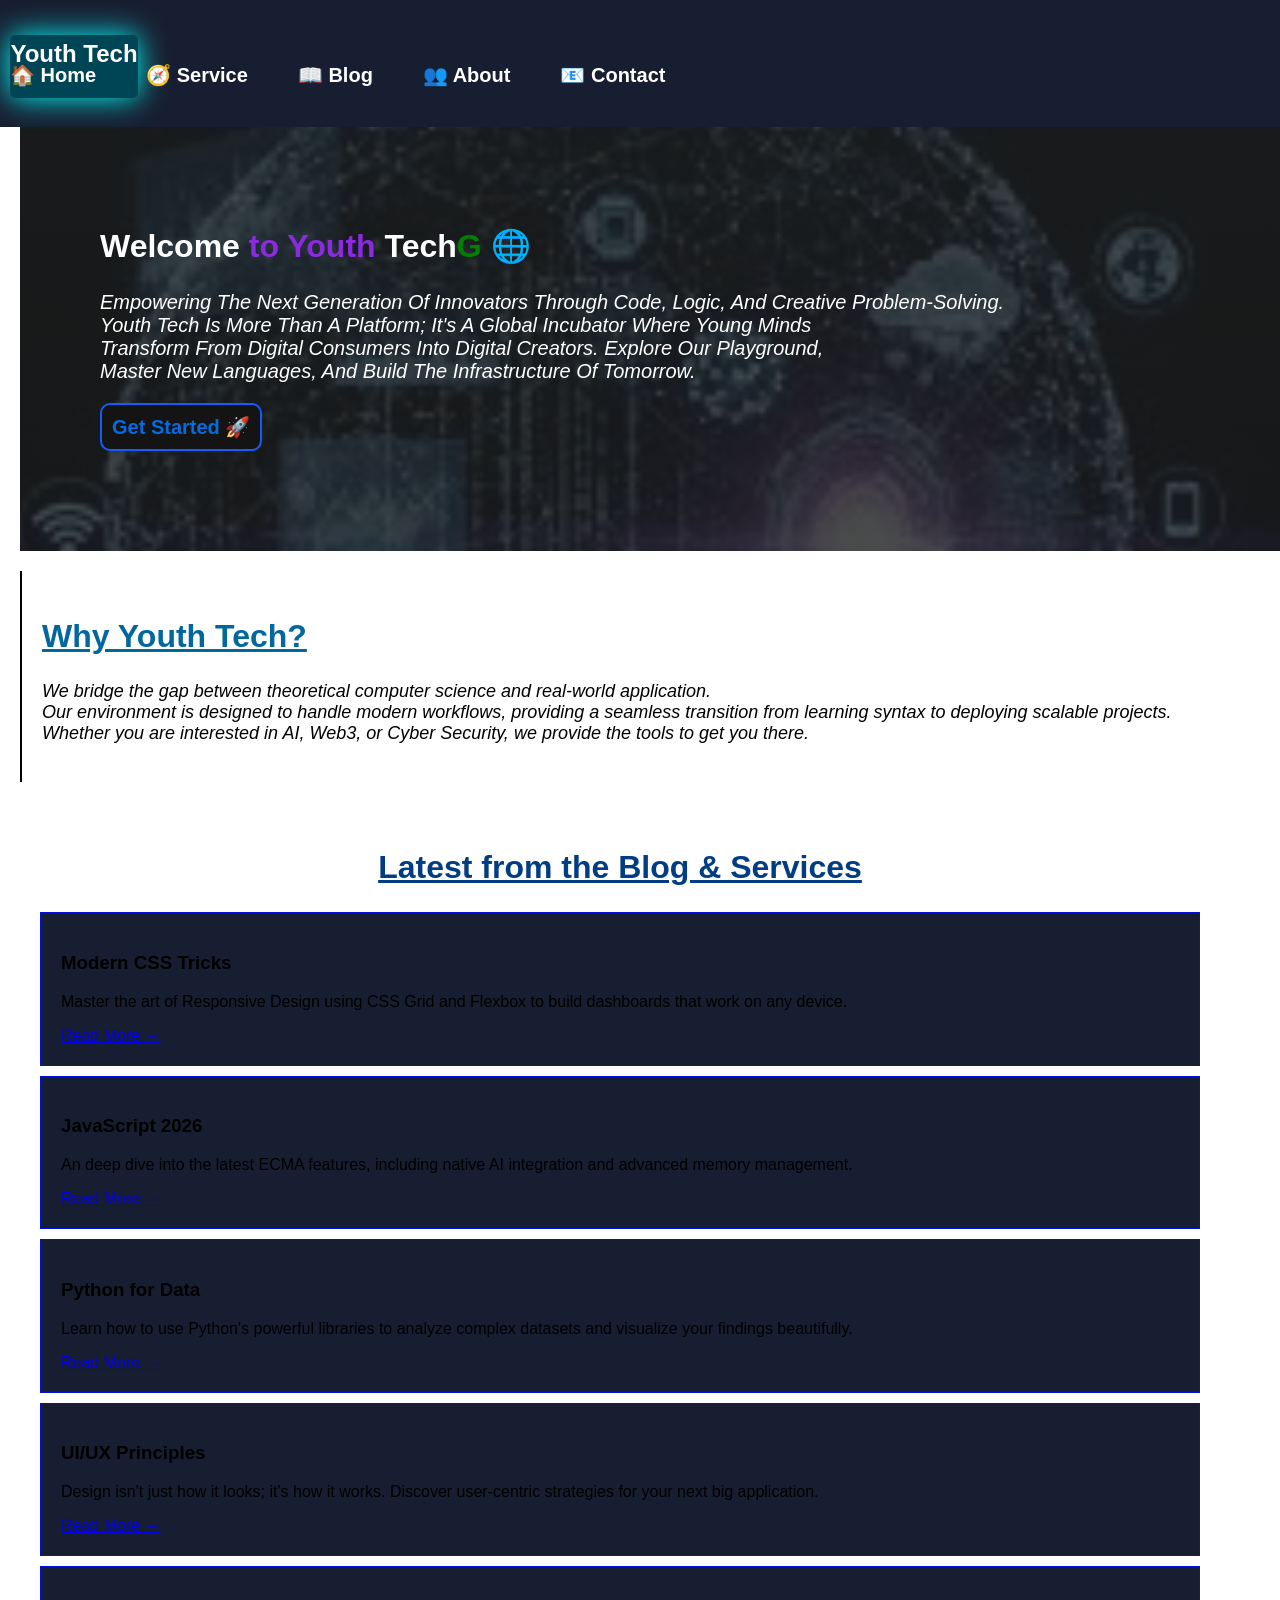
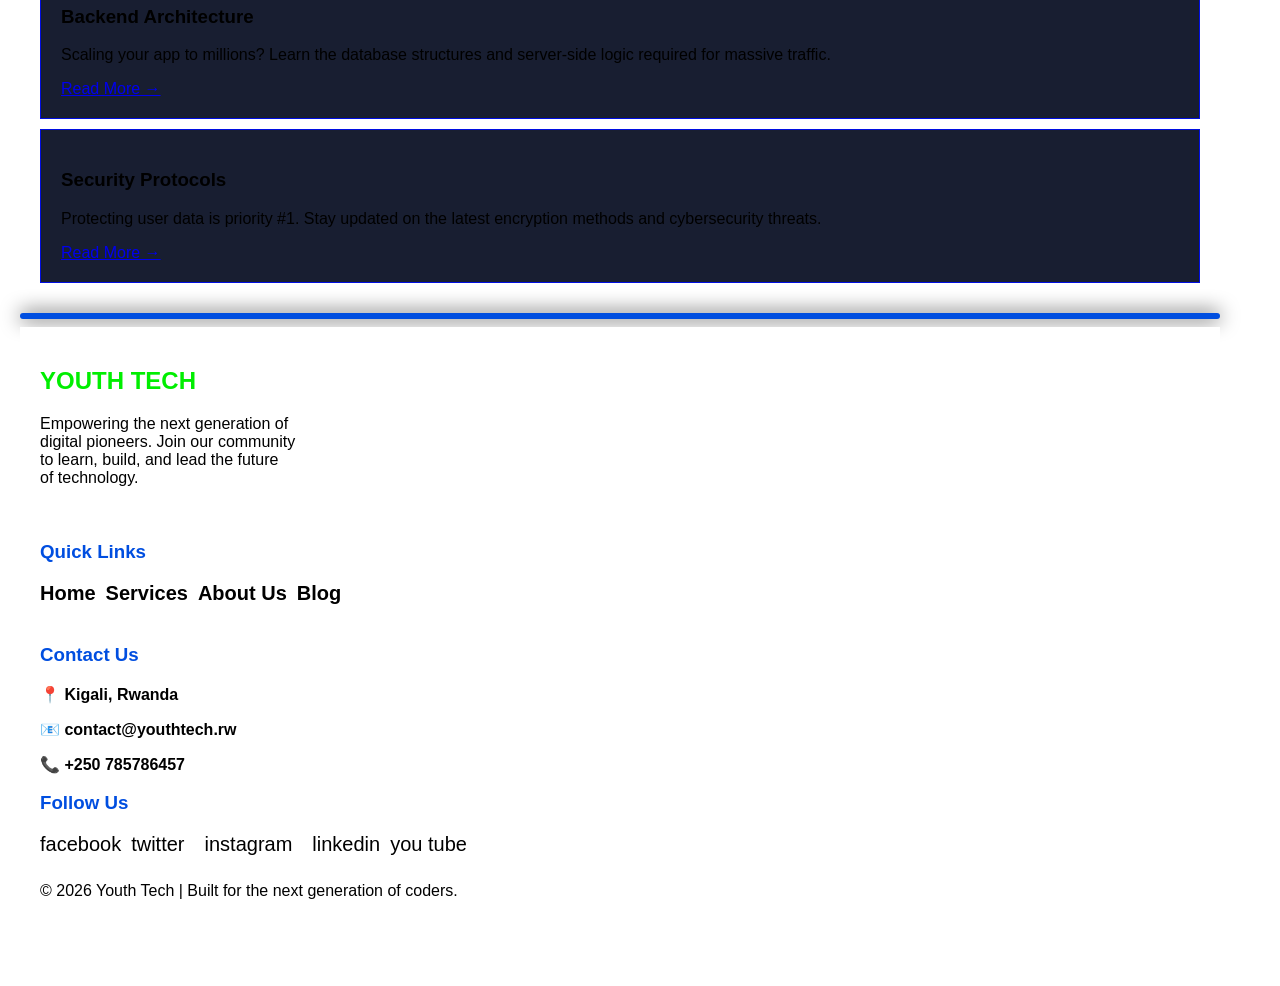
==== index.html @ 039022e4 "youth tech G" ====
<!DOCTYPE html>
<html lang="en">
<head>
    <meta charset="UTF-8">
    <meta name="viewport" content="width=device-width, initial-scale=1.0">
    <title>youthtechG</title>
    <link rel="stylesheet" href="./index.css">
</head>
<body>
    <nav class="navbar">
        <div class="logo"><h2>Youth Tech</h2></div>
        <div class="link">
        <a href="#home">🏠 Home</a>
        <a href="#service">🧭 Service</a>
        <a href="#blog">📖 Blog</a>
        <a href="#about">👥 About</a>
        <a href="#contact">📧 Contact</a>
        </div>
    <div class="hidden" id="button">☰</div>
    </nav>
    <main class="main">
    <!-- 1. Hero Section -->
    <section class="hero" id="home">
        <h1>Welcome <span style="color: blueviolet;">to Youth</span> Tech<span style="color: green;">G 🌐</span></h1>
        <p>Empowering the next generation of innovators through code, logic, and creative problem-solving. <br> Youth Tech is more than a platform; it's a global incubator where young minds <br> transform from digital consumers into digital creators. Explore our playground, <br> master new languages, and build the infrastructure of tomorrow.</p>
        <button class="btn"><a href="">Get Started 🚀</a></button>
    </section>

    <!-- 2. Detailed Mission/Description -->
    <section class="content">
        <h2>Why Youth Tech?</h2>
        <p>We bridge the gap between theoretical computer science and real-world application. <br> Our environment is designed to handle modern workflows, providing a seamless transition from learning syntax to deploying scalable projects. <br> Whether you are interested in AI, Web3, or Cyber Security, we provide the tools to get you there.</p>
    </section>

    <!-- 3. Expanded Blog/Service Cards -->
    <section class="item" id="service">
        <h2>Latest from the Blog & Services</h2>
        <div>
            
            <!-- Card 1 -->
            <div class="item1">
                <h3>Modern CSS Tricks</h3>
                <p>Master the art of Responsive Design using CSS Grid and Flexbox to build dashboards that work on any device.</p>
                <a href="#">Read More →</a>
            </div>

            <!-- Card 2 -->
            <div class="item2">
                <h3>JavaScript 2026</h3>
                <p>An deep dive into the latest ECMA features, including native AI integration and advanced memory management.</p>
                <a href="#">Read More →</a>
            </div>

            <!-- Card 3 -->
            <div class="item3">
                <h3>Python for Data</h3>
                <p>Learn how to use Python's powerful libraries to analyze complex datasets and visualize your findings beautifully.</p>
                <a href="#">Read More →</a>
            </div>

            <!-- Card 4 -->
            <div class="item4">
                <h3>UI/UX Principles</h3>
                <p>Design isn't just how it looks; it's how it works. Discover user-centric strategies for your next big application.</p>
                <a href="#">Read More →</a>
            </div>

            <!-- Card 5 -->
            <div class="item5">
                <h3>Backend Architecture</h3>
                <p>Scaling your app to millions? Learn the database structures and server-side logic required for massive traffic.</p>
                <a href="#">Read More →</a>
            </div>

            <!-- Card 6 -->
            <div class="item6">
                <h3>Security Protocols</h3>
                <p>Protecting user data is priority #1. Stay updated on the latest encryption methods and cybersecurity threats.</p>
                <a href="#">Read More →</a>
            </div>
        </div>
    </section>
    <div class="line"><hr></div>
    <!-- FOOTER SECTION -->
    <footer class="footer">
        <div>
            
            <!-- Column 1: Brand -->
            <div class="brand">
                <h2>YOUTH TECH</h2>
                <p>
                    Empowering the next generation of digital pioneers. Join our community to learn, build, and lead the future of technology.
                </p>
            </div>

            <!-- Column 2: Navigation -->
            <div class="card3">
                <h3>Quick Links</h3>
                <div class="card4">
                    <a href="#home">Home</a>
                    <a href="#service">Services</a>
                    <a href="#about">About Us</a>
                    <a href="#blog">Blog</a>
                </div>
            </div>

            <!-- Column 3: Contact -->
            <div class="contact" id="contact">
                <h3>Contact Us</h3>
                <p  name="disabled">📍 Kigali, Rwanda</p>
                <p>📧 contact@youthtech.rw</p>
                <p>📞 +250 785786457</p>
            </div>

            <!-- Column 4: Social -->
             <div class="media">
                <h3>Follow Us</h3>
                <div class="social">
                    <a href="#">facebook</a>
                    <a href="#" >twitter<a>
                    <a href="#">instagram<a>
                    <a href="#">linkedin</a>
                    <a href="#">you tube</a>
                </div>
            </div>
        </div>

        <div class="card5">
            <p>&copy; 2026 Youth Tech | Built for the next generation of coders.</p>
        </div>
    </footer>
</main>

    <script src="./index.js"></script>
</body>
</html>
---- index.css ----
body{
    font-family: Arial, sans-serif;
    margin: 0 auto;
    padding: 0;
    
}
.navbar{
    position: fixed;
    padding: 10px;
    background-color: #181e31;
    width: 100vw;
    justify-items: end;
    top: 0px;
}
.logo{
    position: relative;
    justify-self: left;
    width: 10vw;
    height: 7vh;
    border: none;
    border-radius: 5px;
    background: #004555;
    top: 5px;
    box-shadow: 0 0 30px cyan;
}
.logo h2{
    position: relative;
    text-align: center;
    top: 5px;
    color: white;
}
.link{
    display: flex;
    gap:10px;
}
.link a{
    text-decoration: none;
    color: #ffffff;
    font-size: 20px;
    margin-right: 40px;
    position: relative;
    font-weight: 900;
    bottom: 30px;
}
.link a:hover{
    color: rgb(15, 247, 7);
    cursor: pointer;
    transition: all ease 0.3s;
    font-weight: 900;
    border-radius: 5px;
    transform: translateY(-5px);
    text-decoration: underline;
}
#button{
    width: 20vw;
    height: auto;
}
@media(max-width:600px){
    .logo{
        justify-self: right;
        margin-right: 30px;
        width: 30vw;
        height: 10vh;
        bottom: 30px;
    }
    .link{
        display: none;
    }
    .navbar{
        position: fixed;
    }
}
.hidden{
    font-size: 30px;
    justify-self: left;
    margin-left: 10px;
    position: relative;
    font-weight: 900;
    cursor: pointer;
    display: none;
    color: white;
}
@media(max-width:600px){
    #button{
        width: 50vw;
        height: auto;
        bottom: 30px;
        position: relative;
    }
    .hidden{
        display: flex;
        
    }
}
.card{
    text-align: left;
    top: 10px;
    position: relative;
    background-color: #c6f2fc;
    width: 80vw;
    height: auto;
    justify-self: left;
    border-radius: 5px;
}
.card1{
    display: grid;
    gap: 10px;
}
.card1 a{
    position: relative;
    text-decoration: none;
    color: #000000;
    font-size: 20px;
    margin-left: 10px;
    text-transform: capitalize;
}
.card1 a:hover{
    transition: all ease 0.3s;
    cursor: pointer;
    color: purple;
}
.card2{
    position: absolute;
    justify-self: right;
    top: 0px;
}
.card2 a{
    text-decoration: none;
    color:red;
}
.main{
    padding: 100px 20px;
    max-width: 1200px;
}
#home.hero{
    padding: 100px 80px;
    background-image: linear-gradient(rgba(30, 33, 34, 0.8), rgba(27, 28, 29, 0.8)), url('./image/images.jpeg');
    background-position: center;
    background-repeat: no-repeat;
    background-size: cover;
    background-attachment: fixed;
    top: 40px;
    width: 90vw;
    opacity: 1;
    justify-self: center;
}
.hero h1{
    font-size: 2rem;
    color: white;
    overflow-wrap: break-word;
}
.hero p{
    font-size: 20px;
    color: white;
    font-style: italic;
    text-transform: capitalize;
    font-weight: 500;
    font-family: Arial,sans-serif;
}
.btn{
    padding: 10px 10px;
    font-size: 20px;
    background: hwb(0 8% 92%);
    border-radius: 10px;
    border: 2px solid rgb(20, 93, 250);
}
.btn a{
    text-decoration: none;
    color: rgb(4, 107, 224);
    font-weight: 900;
}
.btn:hover{
    transition: all ease 0.3s;
    cursor: pointer;
    background: #181e31;
    border: 2px solid white;
    border-radius: 0px;
    color: white !important;
    transform: translateY(-5px);
    animation-name: eva;
    animation-duration: 0.5s;
    animation-delay: 0.3s;
    animation-direction: alternate-reverse;
    animation-fill-mode: forwards;
}
@keyframes eva{
    from{
        background: linear-gradient(135deg,#181e31,#c6f2fc);
    }
    to{
        background: linear-gradient(200deg,#0e0,#000ee0);
    }
}
.btn a:hover{
    color: white;
}
.content{
    padding: 20px 20px;
    border-left: 2px solid black;
    margin-top: 20px;
}
.content h2{
    font-size: 2rem;
    color: rgb(1, 103, 158);
    text-decoration: underline;
    overflow-wrap: break-word;
}
.content p{
    font-size: 18px;
    font-style: italic;
    font-weight: 500;
}
#service.item{
    padding: 20px;
    margin-top: 20px;
}
.item h2{
    font-size: 2rem;
    color: rgb(0, 61, 130);
    text-decoration: underline;
    text-align: center;
}
.item1{
    padding: 20px;
    background-color: #181e31;
    border: 1px solid #000ee0;
}
.item2{
    padding: 20px;
    background-color: #181e31;
    border: 1px solid #000ee0;
    margin-top: 10px;
}
.item3{
    padding: 20px;
    background-color: #181e31;
    border: 1px solid #000ee0;
    margin-top: 10px;
}
.item4{
    padding: 20px;
    background-color: #181e31;
    border: 1px solid #000ee0;
    margin-top: 10px;
}
.item5{
    padding: 20px;
    background-color: #181e31;
    border: 1px solid #000ee0;
    margin-top: 10px;
}
.item6{
    padding: 20px;
    background-color: #181e31;
    border: 1px solid #000ee0;
    margin-top: 10px;
}
.line{
    margin-top: 10px;
}
.line hr{
    padding: 3px 5px;
    border: none;
    background: #004ee0;
    border-radius: 5px;
    box-shadow: 0 0 20px black;
}
.footer{
    background-color: #ffffff;
}
.brand{
    padding: 20px;
    width: 20vw;
}
.brand h2{
    color: #0e0;
    font-weight: 900;
}
.brand p{
    overflow-wrap: break-word;
}
.card3{
    width: 25vw;
    height: auto;
    justify-self: left;
    margin-left: 20px;
}
.card3 h3{
    color: #004ee0;
}
.card4{
    display: flex;
    gap: 10px;
    flex-wrap: wrap;
}
.card4 a{
    text-decoration: none;
    cursor: pointer;
    color: black;
    font-size: 20px;
    font-weight: 900;
}
.card4 a:hover{
    transition: all ease 0.3s;
    cursor: pointer;
    color: rgb(21, 120, 250);
    transform:  translateY(-5px);
    text-decoration: underline;
}
#contact.contact{
    position: relative;
    top: 20px;
    justify-self: left;
    margin-left: 20px;
}
.contact h3{
    color: #004ee0;
}
.contact p{
    color: black;
    font-weight: 900;
}
.media{
    top: 20px;
    justify-self: left;
    margin-left: 20px;
    position: relative;
}
.media h3{
    color: #004ee0;
}
.social{
    display: flex;
    gap: 10px;
}
.social a{
    text-decoration: none;
    cursor: pointer;
    font-size: 20px;
    font-weight: 500;
    color: #000000;
}
.social a:hover{
    transition: all ease 0.3s;
    cursor: pointer;
    color: rgb(21, 120, 250);
    transform:  translateY(-5px);
    text-decoration: underline;
}
@media(max-width:600px){
    .social{
        display: grid;
    }
    .brand{
        width: 60vw;
    }
}
.card5{
    position: relative;
    top: 30px;
    justify-self: left;
    margin-left: 20px;
}
@media(max-width:600px){
    .item1{
        background-color: #404041;
    }
    .item2{
        background-color: #404041;
    }
    .item3{
        background-color: #404041;
    }
    .item4{
        background-color: #404041;
    }
    .item5{
        background-color: #404041;
    }
    .item6{
        background-color: #404041;
    }
}
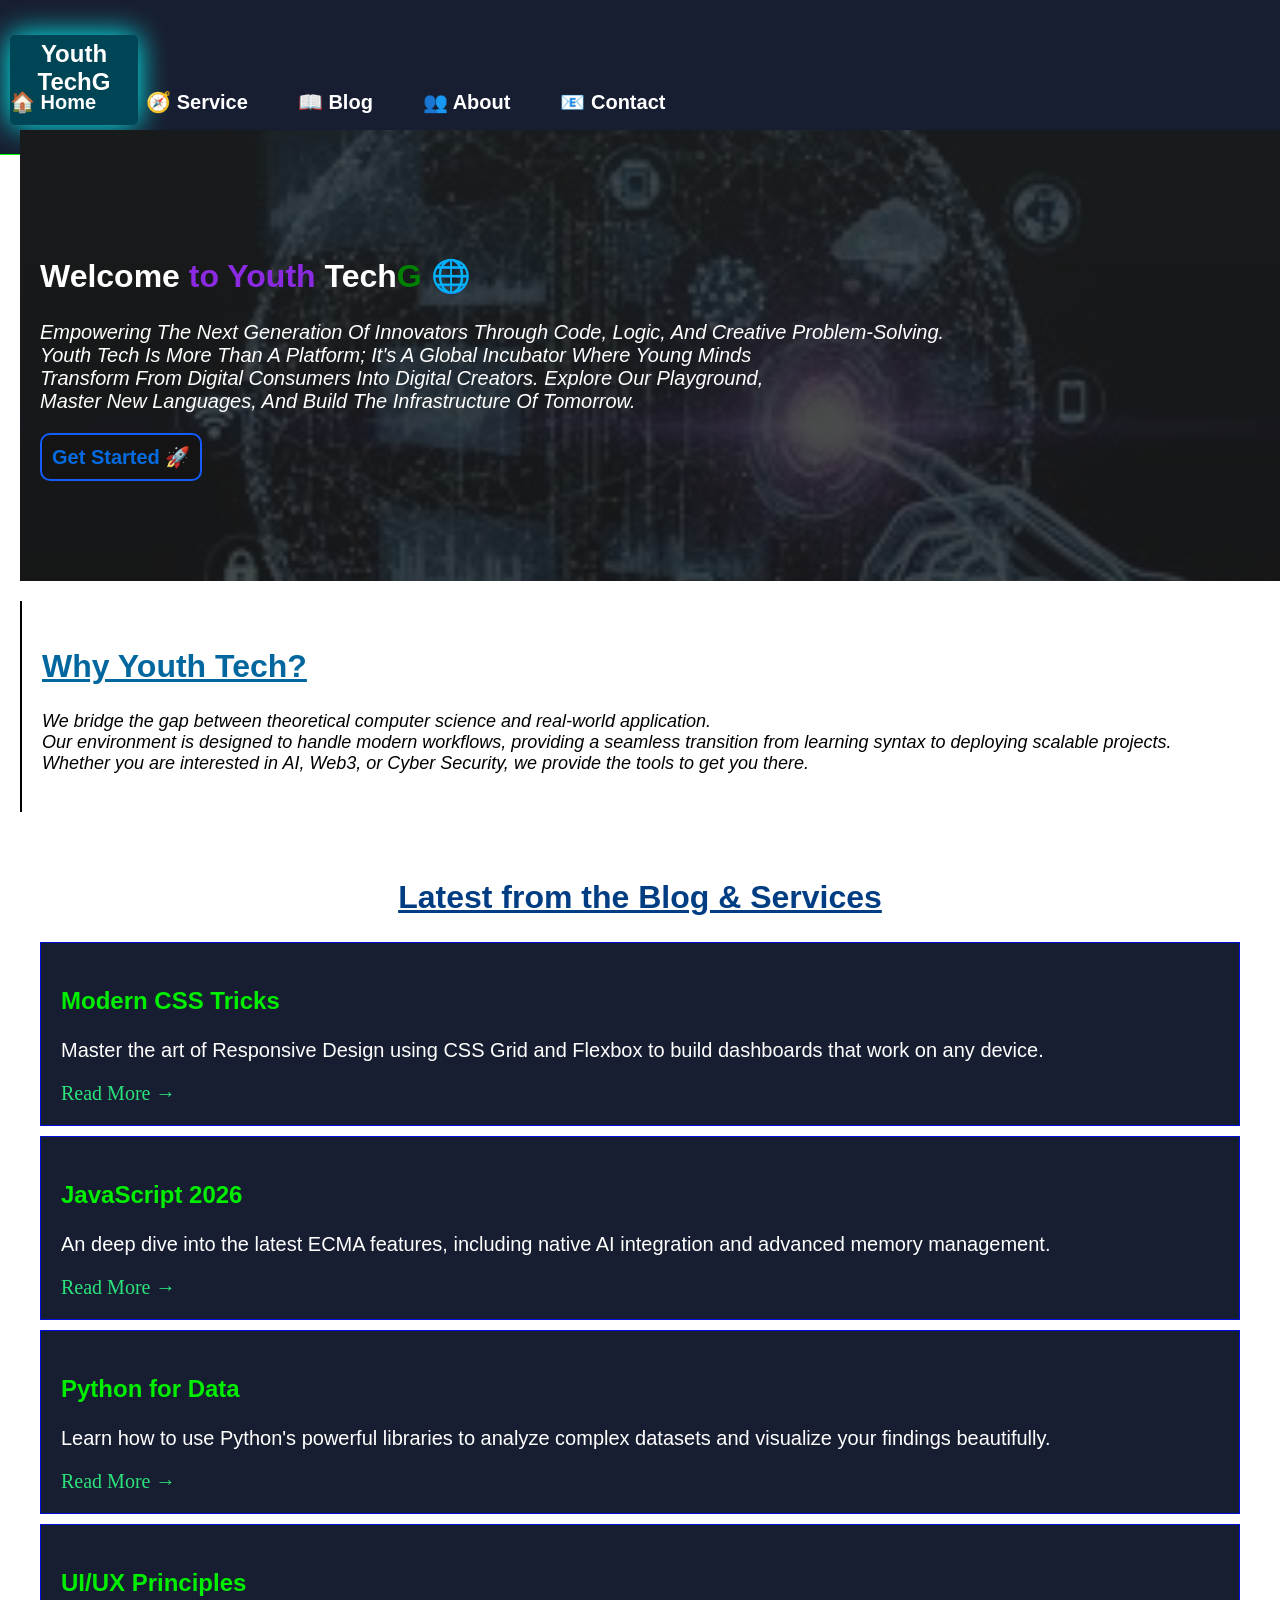
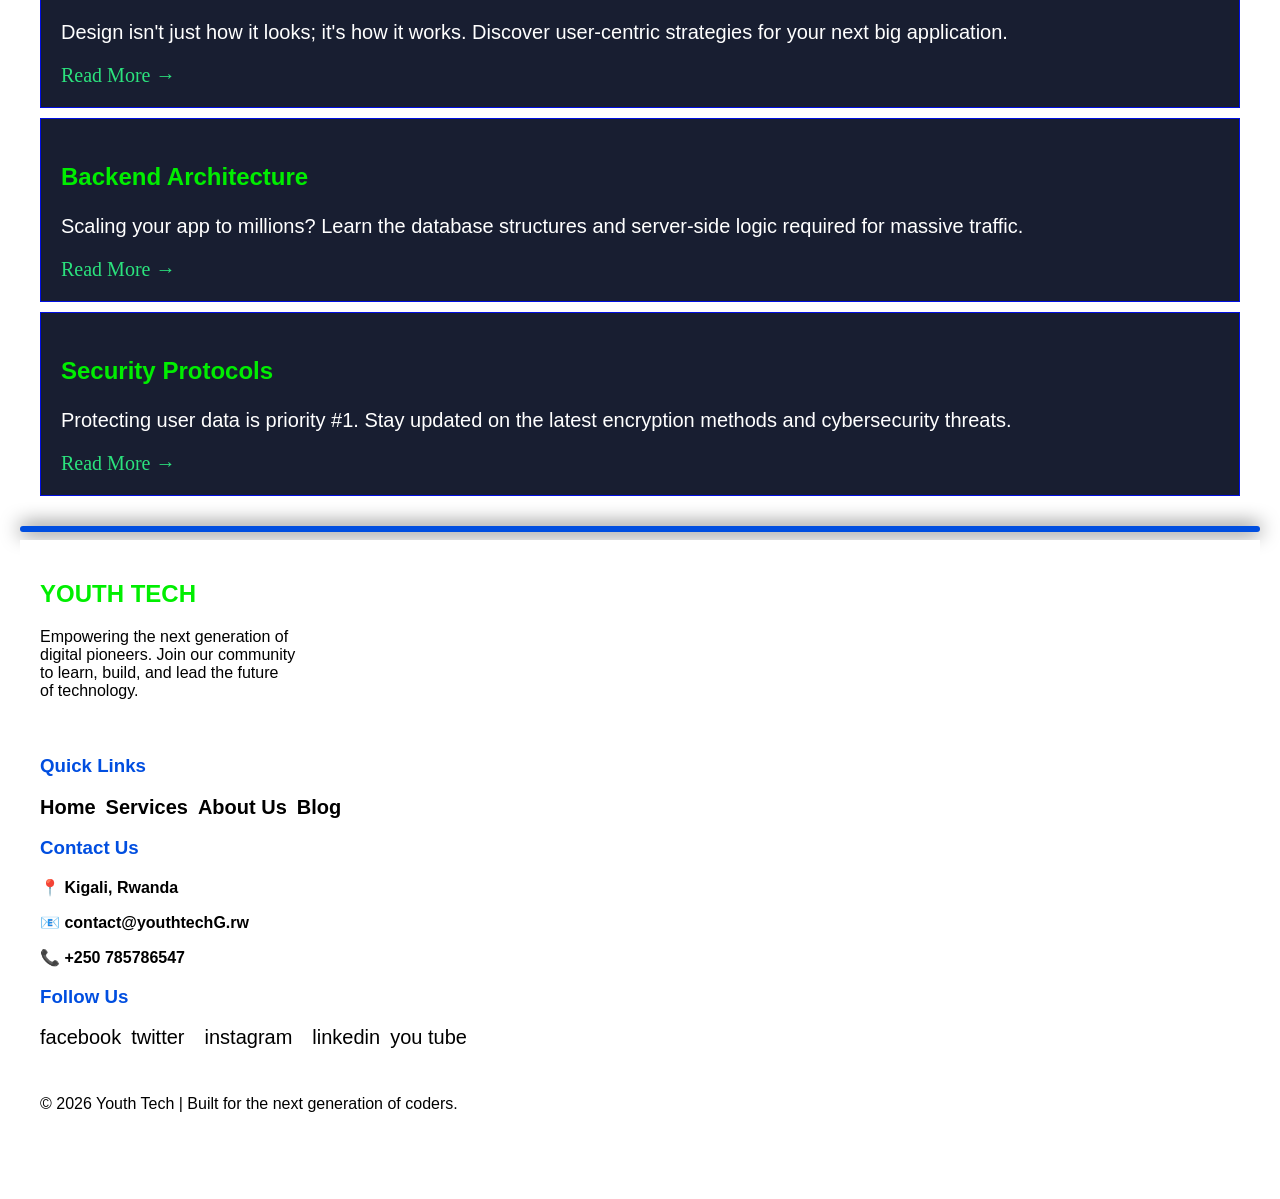
==== commit 13c0ebe8: "2commit" ====
--- a/index.html
+++ b/index.html
@@ -8,15 +8,15 @@
 </head>
 <body>
     <nav class="navbar">
-        <div class="logo"><h2>Youth Tech</h2></div>
+        <div class="logo"><h2>Youth TechG</h2></div>
         <div class="link">
         <a href="#home">🏠 Home</a>
         <a href="#service">🧭 Service</a>
         <a href="#blog">📖 Blog</a>
-        <a href="#about">👥 About</a>
+        <a href="./index1.html">👥 About</a>
         <a href="#contact">📧 Contact</a>
         </div>
-    <div class="hidden" id="button">☰</div>
+    <div class="hidden" id="menubutton">☰</div>
     </nav>
     <main class="main">
     <!-- 1. Hero Section -->
@@ -108,8 +108,8 @@
             <div class="contact" id="contact">
                 <h3>Contact Us</h3>
                 <p  name="disabled">📍 Kigali, Rwanda</p>
-                <p>📧 contact@youthtech.rw</p>
-                <p>📞 +250 785786457</p>
+                <p>📧 contact@youthtechG.rw</p>
+                <p>📞 +250 785786547</p>
             </div>
 
             <!-- Column 4: Social -->
--- a/index.css
+++ b/index.css
@@ -11,12 +11,13 @@
     width: 100vw;
     justify-items: end;
     top: 0px;
+    border-bottom: 1px solid lime;
 }
 .logo{
     position: relative;
     justify-self: left;
     width: 10vw;
-    height: 7vh;
+    height: 10vh;
     border: none;
     border-radius: 5px;
     background: #004555;
@@ -27,6 +28,7 @@
     position: relative;
     text-align: center;
     top: 5px;
+    overflow-wrap: break-word;
     color: white;
 }
 .link{
@@ -79,10 +81,11 @@
     cursor: pointer;
     display: none;
     color: white;
+    bottom: 40px;
 }
 @media(max-width:600px){
     #button{
-        width: 50vw;
+        width: 30vw;
         height: auto;
         bottom: 30px;
         position: relative;
@@ -94,7 +97,7 @@
 }
 .card{
     text-align: left;
-    top: 10px;
+    top: 0px;
     position: relative;
     background-color: #c6f2fc;
     width: 80vw;
@@ -130,19 +133,34 @@
 }
 .main{
     padding: 100px 20px;
-    max-width: 1200px;
 }
 #home.hero{
-    padding: 100px 80px;
     background-image: linear-gradient(rgba(30, 33, 34, 0.8), rgba(27, 28, 29, 0.8)), url('./image/images.jpeg');
     background-position: center;
     background-repeat: no-repeat;
     background-size: cover;
     background-attachment: fixed;
-    top: 40px;
-    width: 90vw;
+    padding: 100px 20px;
     opacity: 1;
+    width: 96vw;
     justify-self: center;
+    animation-duration: 0.5s;
+    animation-name: va;
+    animation-delay: 0.3s;
+    animation-iteration-count: 1;
+    animation-direction: alternate;
+    animation-fill-mode: forwards;
+    margin-top: 30px;
+}
+@keyframes va{
+    from{
+        transform: translateY(5px);
+        opacity: 0;
+    }
+    to{
+        transform: translateY(0px);
+        opacity: 1;
+    }
 }
 .hero h1{
     font-size: 2rem;
@@ -225,35 +243,124 @@
     background-color: #181e31;
     border: 1px solid #000ee0;
 }
+.item1 h3{
+    color: #0e0;
+    font-size: 1.5rem;
+}
+.item1 p{
+    color: white;
+    font-size: 20px;
+}
+.item1 a{
+    color: rgb(43, 226, 125);
+    font: 20px bold;
+    text-decoration: none;
+    cursor: pointer;
+}
 .item2{
     padding: 20px;
     background-color: #181e31;
     border: 1px solid #000ee0;
     margin-top: 10px;
 }
+
+.item h3{
+    color: #0e0;
+    font-size: 1.5rem;
+}
+.item2 p{
+    color: white;
+    font-size: 20px;
+}
+.item2 a{
+    color: rgb(43, 226, 125);
+    font: 20px bold;
+    text-decoration: none;
+    cursor: pointer;
+}
 .item3{
     padding: 20px;
     background-color: #181e31;
     border: 1px solid #000ee0;
     margin-top: 10px;
 }
+
+.item3 h3{
+    color: #0e0;
+    font-size: 1.5rem;
+}
+.item3 p{
+    color: white;
+    font-size: 20px;
+}
+.item3 a{
+    color: rgb(43, 226, 125);
+    font: 20px bold;
+    text-decoration: none;
+    cursor: pointer;
+}
 .item4{
     padding: 20px;
     background-color: #181e31;
     border: 1px solid #000ee0;
     margin-top: 10px;
 }
+
+.item4 h3{
+    color: #0e0;
+    font-size: 1.5rem;
+}
+.item4 p{
+    color: white;
+    font-size: 20px;
+}
+.item4 a{
+    color: rgb(43, 226, 125);
+    font: 20px bold;
+    text-decoration: none;
+    cursor: pointer;
+}
 .item5{
     padding: 20px;
     background-color: #181e31;
     border: 1px solid #000ee0;
     margin-top: 10px;
 }
+
+.item5 h3{
+    color: #0e0;
+    font-size: 1.5rem;
+}
+.item5 p{
+    color: white;
+    font-size: 20px;
+}
+.item5 a{
+    color: rgb(43, 226, 125);
+    font: 20px bold;
+    text-decoration: none;
+    cursor: pointer;
+}
 .item6{
     padding: 20px;
     background-color: #181e31;
     border: 1px solid #000ee0;
     margin-top: 10px;
+}
+
+.item6 h3{
+    color: #0e0;
+    font-size: 1.5rem;
+}
+.item6 p{
+    color: white;
+    font-size: 20px;
+}
+.item6 a{
+    color: rgb(43, 226, 125);
+    font: 20px bold;
+    text-decoration: none;
+    cursor: pointer;
 }
 .line{
     margin-top: 10px;
@@ -308,7 +415,6 @@
     text-decoration: underline;
 }
 #contact.contact{
-    position: relative;
     top: 20px;
     justify-self: left;
     margin-left: 20px;
@@ -324,7 +430,6 @@
     top: 20px;
     justify-self: left;
     margin-left: 20px;
-    position: relative;
 }
 .media h3{
     color: #004ee0;
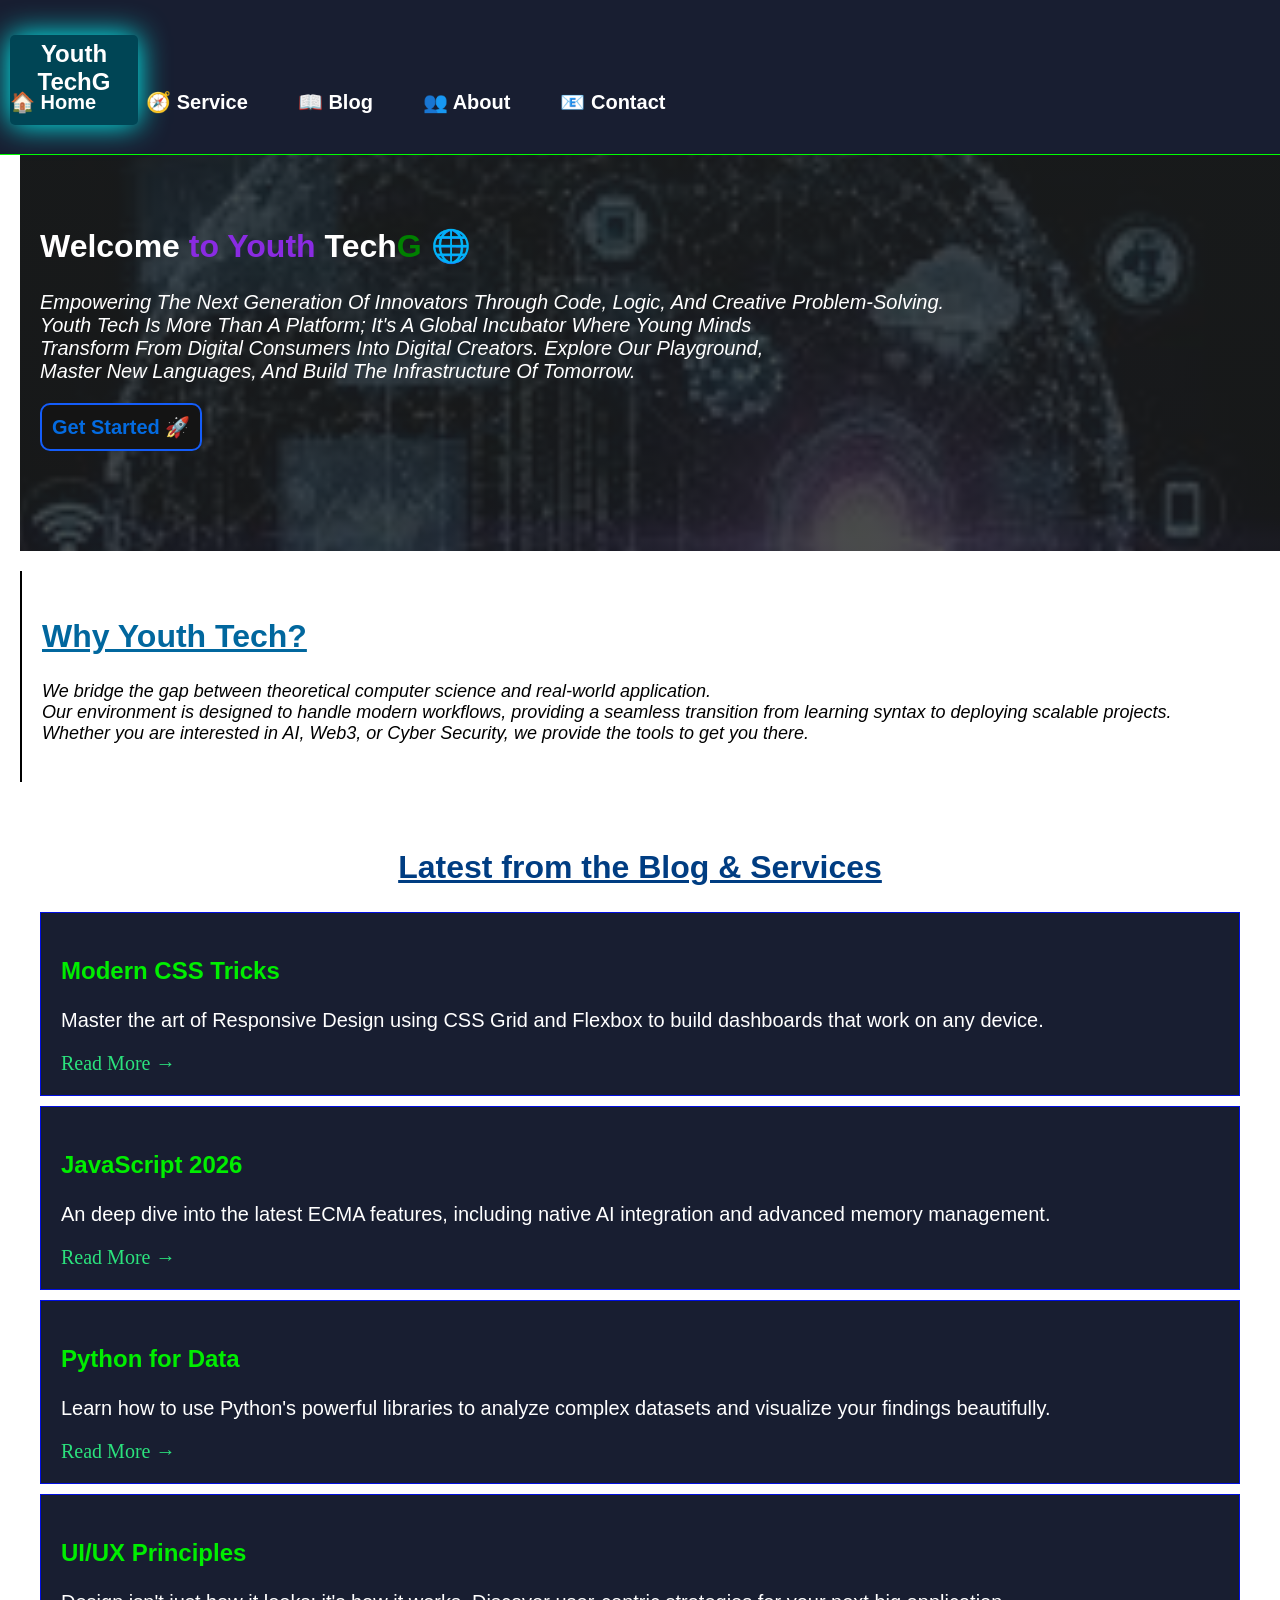
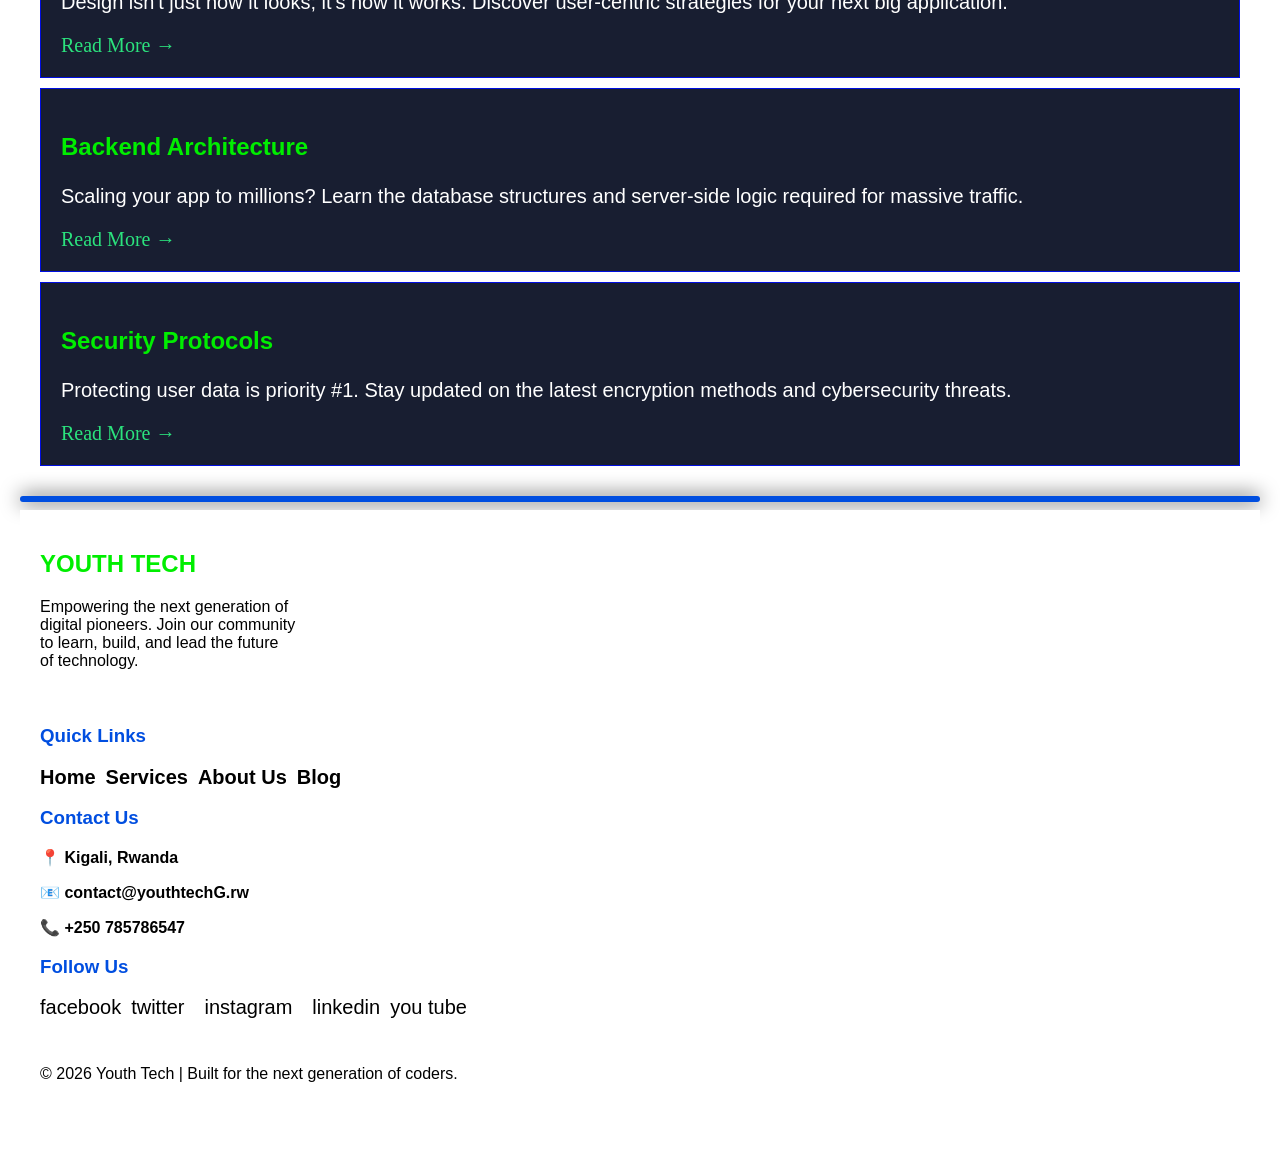
==== commit 3bb48c45: "5commit" ====
--- a/index.html
+++ b/index.html
@@ -12,7 +12,7 @@
         <div class="link">
         <a href="#home">🏠 Home</a>
         <a href="#service">🧭 Service</a>
-        <a href="#blog">📖 Blog</a>
+        <a href="./index6.html">📖 Blog</a>
         <a href="./index1.html">👥 About</a>
         <a href="#contact">📧 Contact</a>
         </div>
--- a/index.css
+++ b/index.css
@@ -144,23 +144,6 @@
     opacity: 1;
     width: 96vw;
     justify-self: center;
-    animation-duration: 0.5s;
-    animation-name: va;
-    animation-delay: 0.3s;
-    animation-iteration-count: 1;
-    animation-direction: alternate;
-    animation-fill-mode: forwards;
-    margin-top: 30px;
-}
-@keyframes va{
-    from{
-        transform: translateY(5px);
-        opacity: 0;
-    }
-    to{
-        transform: translateY(0px);
-        opacity: 1;
-    }
 }
 .hero h1{
     font-size: 2rem;
@@ -209,6 +192,7 @@
         background: linear-gradient(200deg,#0e0,#000ee0);
     }
 }
+
 .btn a:hover{
     color: white;
 }
